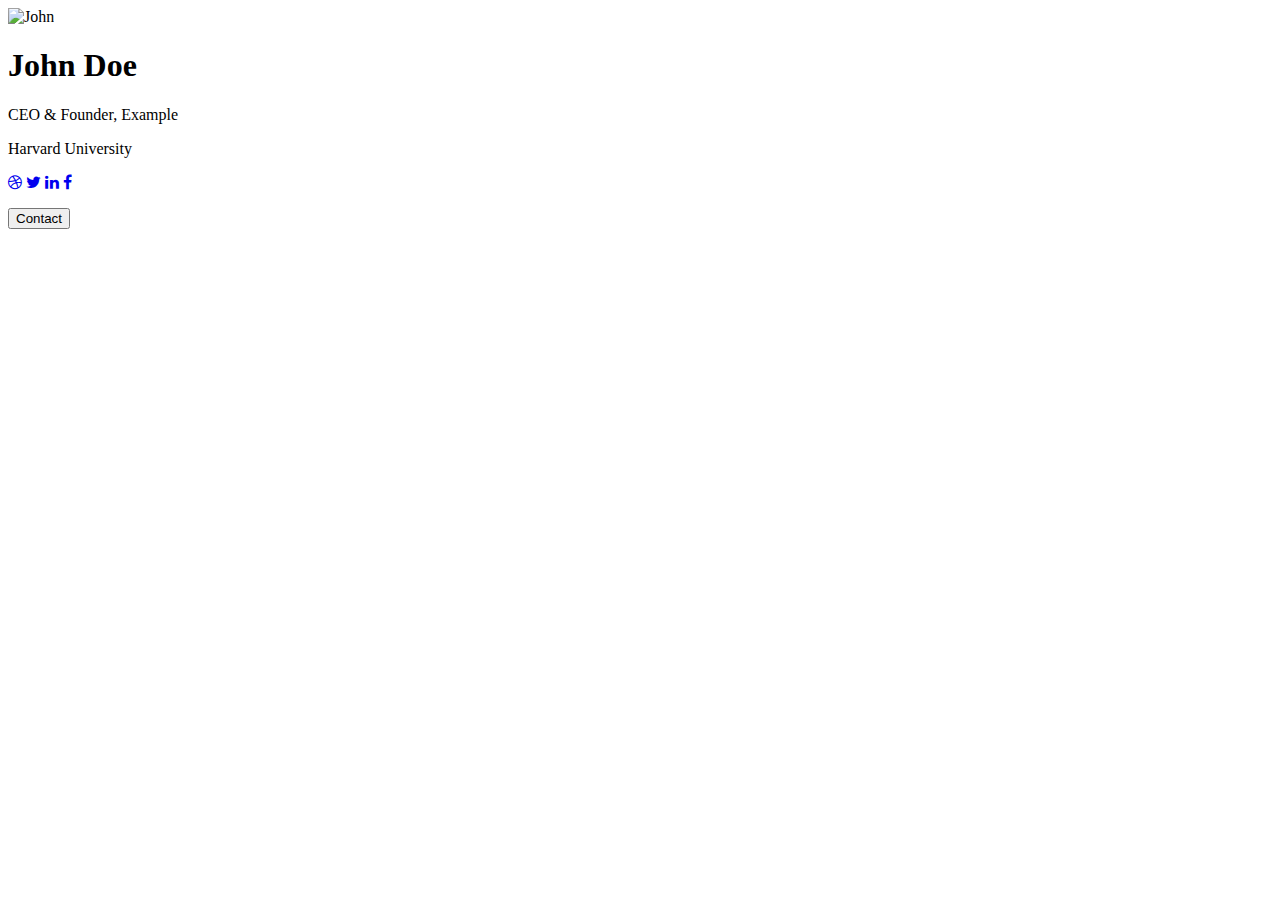
==== index.html @ a72157a6 "Update index.html" ====
<!DOCTYPE html>
<html>
<head>
  <!-- Add icon library -->
  <link rel="stylesheet" href="https://cdnjs.cloudflare.com/ajax/libs/font-awesome/4.7.0/css/font-awesome.min.css">
</head>
<body>
<div class="card">
  <img src="img.jpg" alt="John" style="width:100%">
  <h1>John Doe</h1>
  <p class="title">CEO & Founder, Example</p>
  <p>Harvard University</p>
  <a href="#"><i class="fa fa-dribbble"></i></a>
  <a href="#"><i class="fa fa-twitter"></i></a>
  <a href="#"><i class="fa fa-linkedin"></i></a>
  <a href="#"><i class="fa fa-facebook"></i></a>
  <p><button>Contact</button></p>
</div>
</body>
</html>
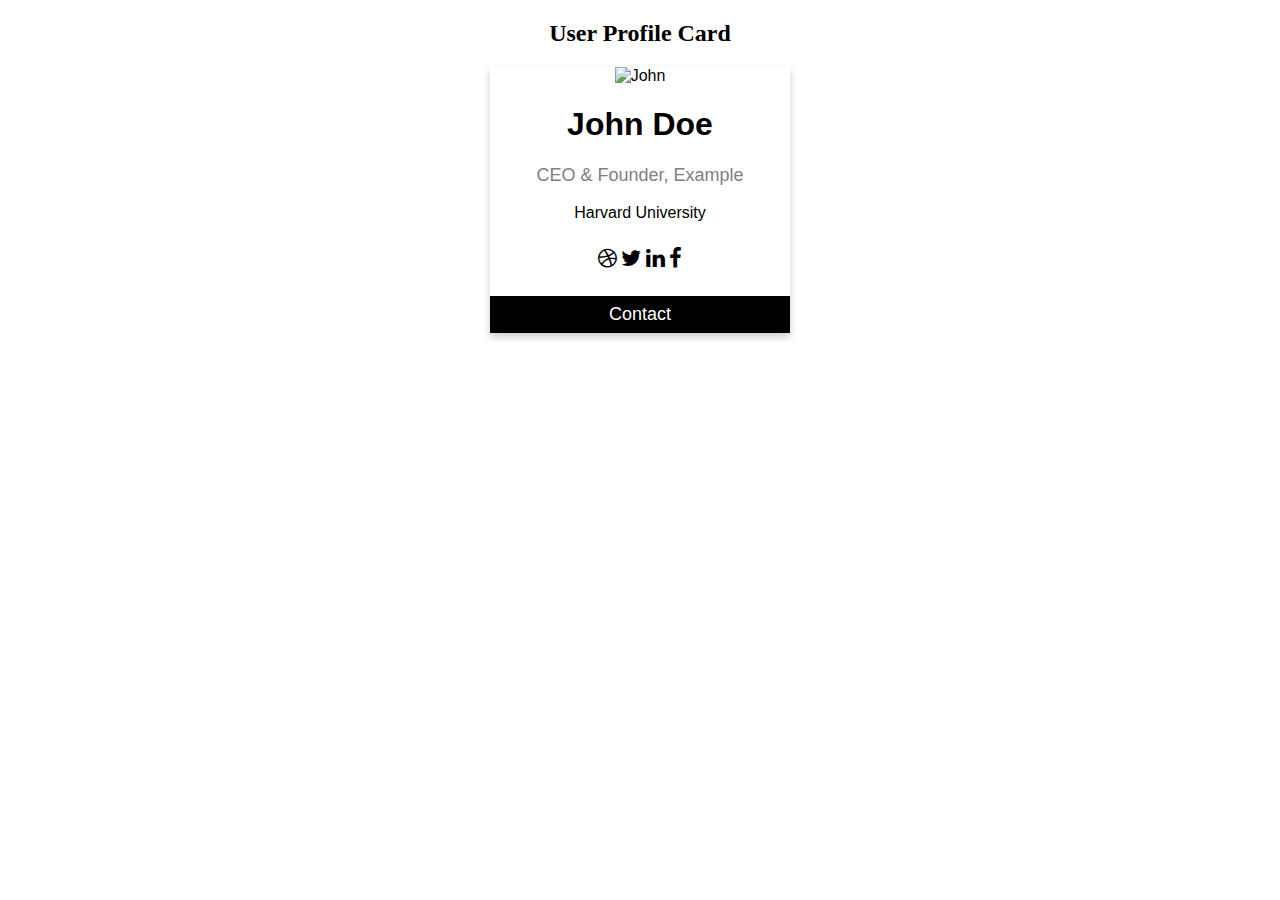
==== commit d287f971: "Update index.html" ====
--- a/index.html
+++ b/index.html
@@ -1,20 +1,63 @@
 <!DOCTYPE html>
 <html>
 <head>
-  <!-- Add icon library -->
-  <link rel="stylesheet" href="https://cdnjs.cloudflare.com/ajax/libs/font-awesome/4.7.0/css/font-awesome.min.css">
+<link rel="stylesheet" href="https://cdnjs.cloudflare.com/ajax/libs/font-awesome/4.7.0/css/font-awesome.min.css">
+<style>
+.card {
+  box-shadow: 0 4px 8px 0 rgba(0, 0, 0, 0.2);
+  max-width: 300px;
+  margin: auto;
+  text-align: center;
+  font-family: arial;
+}
+
+.title {
+  color: grey;
+  font-size: 18px;
+}
+
+button {
+  border: none;
+  outline: 0;
+  display: inline-block;
+  padding: 8px;
+  color: white;
+  background-color: #000;
+  text-align: center;
+  cursor: pointer;
+  width: 100%;
+  font-size: 18px;
+}
+
+a {
+  text-decoration: none;
+  font-size: 22px;
+  color: black;
+}
+
+button:hover, a:hover {
+  opacity: 0.7;
+}
+</style>
 </head>
 <body>
+
+<h2 style="text-align:center">User Profile Card</h2>
+
 <div class="card">
-  <img src="img.jpg" alt="John" style="width:100%">
+  <img src="/w3images/team2.jpg" alt="John" style="width:100%">
   <h1>John Doe</h1>
   <p class="title">CEO & Founder, Example</p>
   <p>Harvard University</p>
-  <a href="#"><i class="fa fa-dribbble"></i></a>
-  <a href="#"><i class="fa fa-twitter"></i></a>
-  <a href="#"><i class="fa fa-linkedin"></i></a>
-  <a href="#"><i class="fa fa-facebook"></i></a>
+  <div style="margin: 24px 0;">
+    <a href="#"><i class="fa fa-dribbble"></i></a> 
+    <a href="#"><i class="fa fa-twitter"></i></a>  
+    <a href="#"><i class="fa fa-linkedin"></i></a>  
+    <a href="#"><i class="fa fa-facebook"></i></a> 
+  </div>
   <p><button>Contact</button></p>
 </div>
+
 </body>
-</html> 
+</html>
+
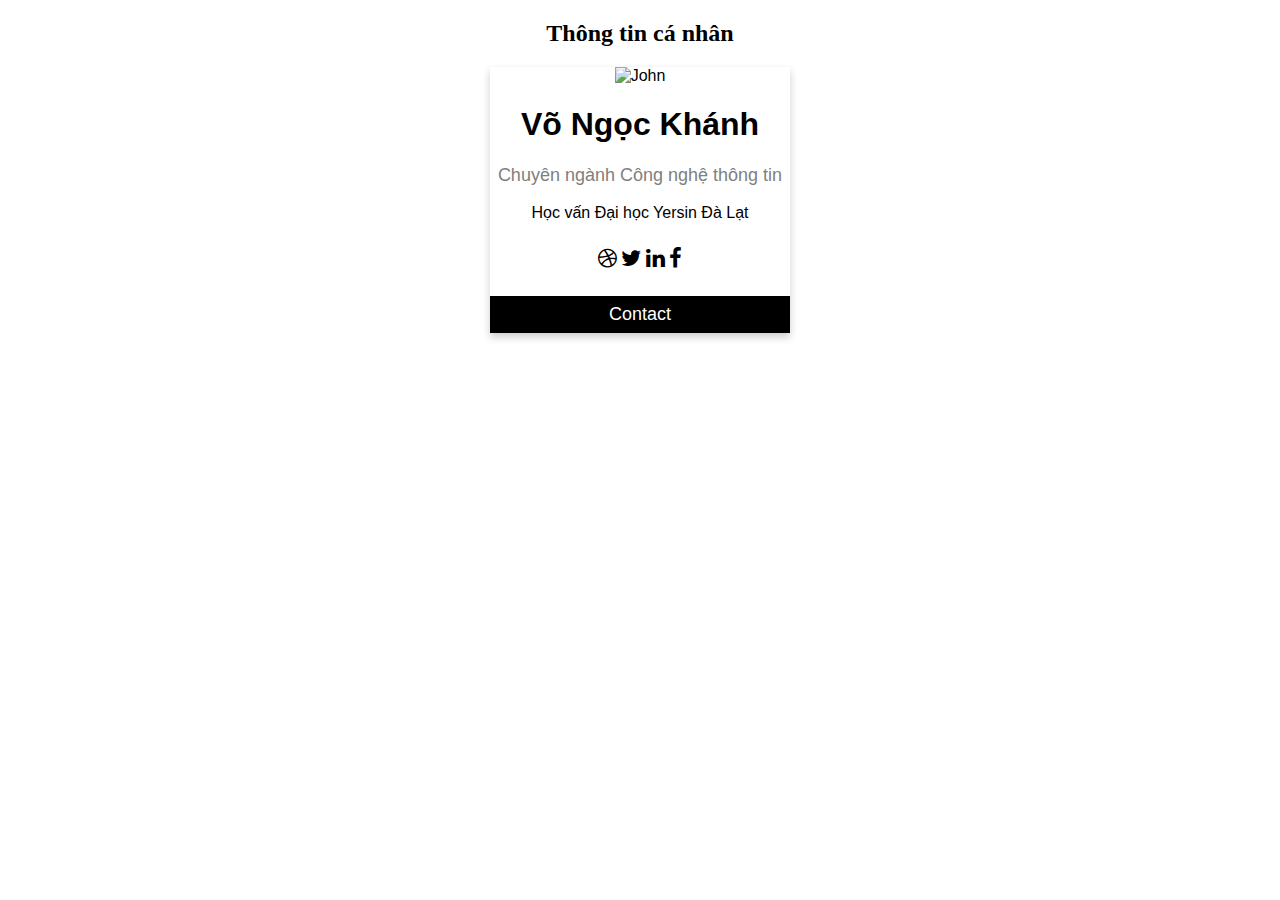
==== commit 2d253833: "Update index.html" ====
--- a/index.html
+++ b/index.html
@@ -42,13 +42,13 @@
 </head>
 <body>
 
-<h2 style="text-align:center">User Profile Card</h2>
+<h2 style="text-align:center">Thông tin cá nhân</h2>
 
 <div class="card">
   <img src="/w3images/team2.jpg" alt="John" style="width:100%">
-  <h1>John Doe</h1>
-  <p class="title">CEO & Founder, Example</p>
-  <p>Harvard University</p>
+  <h1>Võ Ngọc Khánh</h1>
+  <p class="title">Chuyên ngành Công nghệ thông tin</p>
+  <p>Học vấn Đại học Yersin Đà Lạt</p>
   <div style="margin: 24px 0;">
     <a href="#"><i class="fa fa-dribbble"></i></a> 
     <a href="#"><i class="fa fa-twitter"></i></a>  
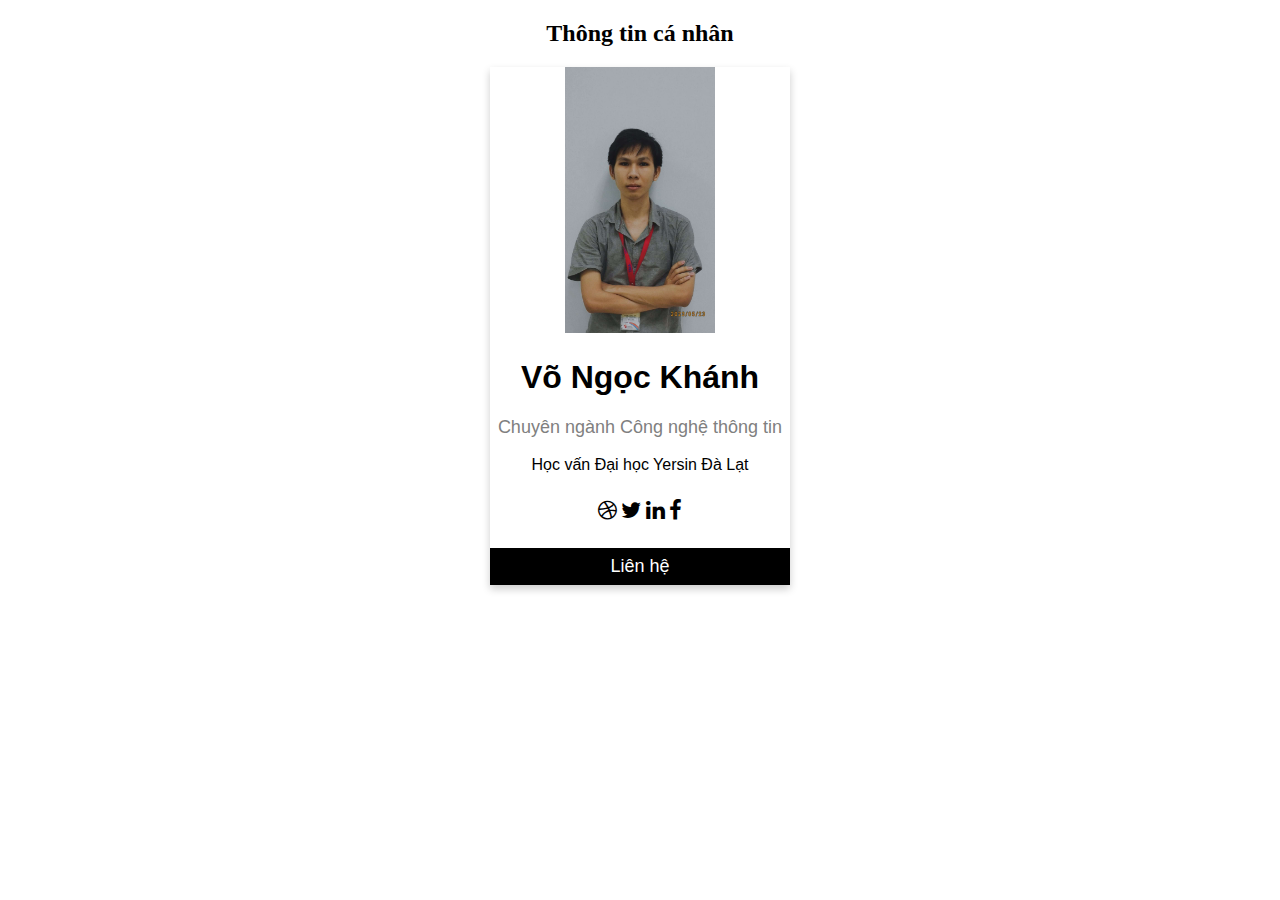
==== commit f6d0efbf: "ud" ====
--- a/index.html
+++ b/index.html
@@ -1,51 +1,15 @@
 <!DOCTYPE html>
 <html>
 <head>
-<link rel="stylesheet" href="https://cdnjs.cloudflare.com/ajax/libs/font-awesome/4.7.0/css/font-awesome.min.css">
-<style>
-.card {
-  box-shadow: 0 4px 8px 0 rgba(0, 0, 0, 0.2);
-  max-width: 300px;
-  margin: auto;
-  text-align: center;
-  font-family: arial;
-}
-
-.title {
-  color: grey;
-  font-size: 18px;
-}
-
-button {
-  border: none;
-  outline: 0;
-  display: inline-block;
-  padding: 8px;
-  color: white;
-  background-color: #000;
-  text-align: center;
-  cursor: pointer;
-  width: 100%;
-  font-size: 18px;
-}
-
-a {
-  text-decoration: none;
-  font-size: 22px;
-  color: black;
-}
-
-button:hover, a:hover {
-  opacity: 0.7;
-}
-</style>
+  <link rel="stylesheet" href="https://cdnjs.cloudflare.com/ajax/libs/font-awesome/4.7.0/css/font-awesome.min.css">
+  <link rel="stylesheet" href="css/index.css">
 </head>
 <body>
 
 <h2 style="text-align:center">Thông tin cá nhân</h2>
 
 <div class="card">
-  <img src="/w3images/team2.jpg" alt="John" style="width:100%">
+  <img src="img/image.png" alt="image" style="width:50%; height: 30%">
   <h1>Võ Ngọc Khánh</h1>
   <p class="title">Chuyên ngành Công nghệ thông tin</p>
   <p>Học vấn Đại học Yersin Đà Lạt</p>
@@ -55,7 +19,7 @@
     <a href="#"><i class="fa fa-linkedin"></i></a>  
     <a href="#"><i class="fa fa-facebook"></i></a> 
   </div>
-  <p><button>Contact</button></p>
+  <p><button>Liên hệ</button></p>
 </div>
 
 </body>
--- a/css/index.css
+++ b/css/index.css
@@ -0,0 +1,35 @@
+.card {
+    box-shadow: 0 4px 8px 0 rgba(0, 0, 0, 0.2);
+    max-width: 300px;
+    margin: auto;
+    text-align: center;
+    font-family: arial;
+  }
+  
+  .title {
+    color: grey;
+    font-size: 18px;
+  }
+  
+  button {
+    border: none;
+    outline: 0;
+    display: inline-block;
+    padding: 8px;
+    color: white;
+    background-color: #000;
+    text-align: center;
+    cursor: pointer;
+    width: 100%;
+    font-size: 18px;
+  }
+  
+  a {
+    text-decoration: none;
+    font-size: 22px;
+    color: black;
+  }
+  
+  button:hover, a:hover {
+    opacity: 0.7;
+  }
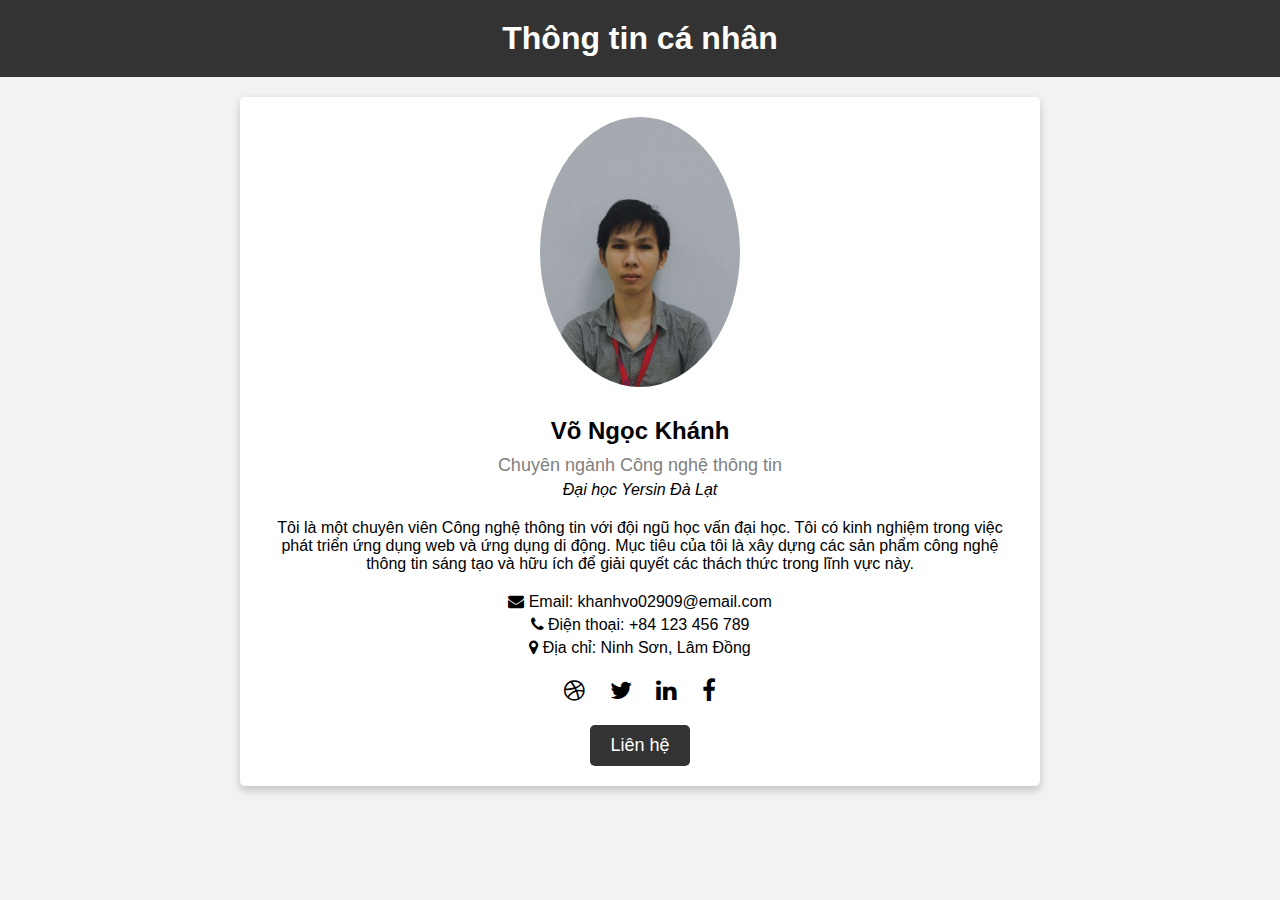
==== commit e4a5ce7a: "update" ====
--- a/index.html
+++ b/index.html
@@ -1,27 +1,42 @@
 <!DOCTYPE html>
-<html>
+<html lang="en">
 <head>
+  <meta charset="UTF-8">
+  <meta name="viewport" content="width=device-width, initial-scale=1.0">
+  <link rel="stylesheet" href="css/index.css">
   <link rel="stylesheet" href="https://cdnjs.cloudflare.com/ajax/libs/font-awesome/4.7.0/css/font-awesome.min.css">
-  <link rel="stylesheet" href="css/index.css">
+  <title>Thông tin cá nhân</title>
 </head>
 <body>
+  <header class="header">
+    <h1>Thông tin cá nhân</h1>
+  </header>
 
-<h2 style="text-align:center">Thông tin cá nhân</h2>
+  <div class="container">
+    <div class="profile-image">
+      <img src="img/image.png" alt="image">
+    </div>
+    <div class="info">
+      <h2 class="name">Võ Ngọc Khánh</h2>
+      <p class="title">Chuyên ngành Công nghệ thông tin</p>
+      <p class="education">Đại học Yersin Đà Lạt</p>
+      <p class="description">Tôi là một chuyên viên Công nghệ thông tin với đội ngũ học vấn đại học. Tôi có kinh nghiệm trong việc phát triển ứng dụng web và ứng dụng di động. Mục tiêu của tôi là xây dựng các sản phẩm công nghệ thông tin sáng tạo và hữu ích để giải quyết các thách thức trong lĩnh vực này.</p>
+    
+      <div class="contact">
+        <p><i class="fa fa-envelope"></i> Email: khanhvo02909@email.com</p>
+        <p><i class="fa fa-phone"></i> Điện thoại: +84 123 456 789</p>
+        <p><i class="fa fa-map-marker"></i> Địa chỉ: Ninh Sơn, Lâm Đồng</p>
+      </div>
 
-<div class="card">
-  <img src="img/image.png" alt="image" style="width:50%; height: 30%">
-  <h1>Võ Ngọc Khánh</h1>
-  <p class="title">Chuyên ngành Công nghệ thông tin</p>
-  <p>Học vấn Đại học Yersin Đà Lạt</p>
-  <div style="margin: 24px 0;">
-    <a href="#"><i class="fa fa-dribbble"></i></a> 
-    <a href="#"><i class="fa fa-twitter"></i></a>  
-    <a href="#"><i class="fa fa-linkedin"></i></a>  
-    <a href="#"><i class="fa fa-facebook"></i></a> 
+      <div class="social-icons">
+        <a href="#"><i class="fa fa-dribbble"></i></a>
+        <a href="#"><i class="fa fa-twitter"></i></a>
+        <a href="#"><i class="fa fa-linkedin"></i></a>
+        <a href="#"><i class="fa fa-facebook"></i></a>
+      </div>
+
+      <button class="contact-button">Liên hệ</button>
+    </div>
   </div>
-  <p><button>Liên hệ</button></p>
-</div>
-
 </body>
 </html>
-
--- a/css/index.css
+++ b/css/index.css
@@ -1,35 +1,125 @@
-.card {
-    box-shadow: 0 4px 8px 0 rgba(0, 0, 0, 0.2);
-    max-width: 300px;
-    margin: auto;
-    text-align: center;
-    font-family: arial;
-  }
-  
-  .title {
-    color: grey;
-    font-size: 18px;
-  }
-  
-  button {
-    border: none;
-    outline: 0;
-    display: inline-block;
-    padding: 8px;
-    color: white;
-    background-color: #000;
-    text-align: center;
-    cursor: pointer;
-    width: 100%;
-    font-size: 18px;
-  }
-  
-  a {
-    text-decoration: none;
-    font-size: 22px;
-    color: black;
-  }
-  
-  button:hover, a:hover {
-    opacity: 0.7;
-  }
+/* Reset some default styles */
+* {
+  margin: 0;
+  padding: 0;
+  box-sizing: border-box;
+}
+
+body {
+  font-family: Arial, sans-serif;
+  background-color: #f2f2f2;
+}
+
+.header {
+  background-color: #333;
+  color: #fff;
+  text-align: center;
+  padding: 20px;
+}
+
+.container {
+  max-width: 800px;
+  margin: 20px auto;
+  padding: 20px;
+  background-color: #fff;
+  box-shadow: 0 4px 8px 0 rgba(0, 0, 0, 0.2);
+  border-radius: 5px;
+  display: flex;
+  flex-direction: column;
+  align-items: center;
+  text-align: center;
+}
+
+.profile-image {
+  width: 200px;
+  height: 270px;
+  overflow: hidden;
+  border-radius: 50%;
+  margin-bottom: 20px;
+  transition: transform 0.3s ease-in-out;
+}
+
+.profile-image img {
+  width: 100%;
+  height: auto;
+  object-fit: cover;
+}
+
+.name {
+  font-size: 24px;
+  margin: 10px 0;
+  transition: color 0.3s ease-in-out;
+}
+
+.title {
+  color: grey;
+  font-size: 18px;
+  transition: color 0.3s ease-in-out;
+}
+
+.education {
+  font-style: italic;
+  margin: 5px 0;
+  transition: color 0.3s ease-in-out;
+}
+
+.description {
+  margin-top: 20px;
+  font-size: 16px;
+  transition: color 0.3s ease-in-out;
+}
+
+.contact {
+  margin-top: 20px;
+}
+
+.contact p {
+  font-size: 16px;
+  margin: 5px 0;
+  transition: color 0.3s ease-in-out;
+}
+
+.social-icons {
+  margin-top: 20px;
+}
+
+.social-icons a {
+  text-decoration: none;
+  font-size: 24px;
+  color: black;
+  margin: 0 10px;
+  transition: color 0.3s ease-in-out;
+}
+
+.contact-button {
+  border: none;
+  outline: 0;
+  padding: 10px 20px;
+  color: white;
+  background-color: #333;
+  text-align: center;
+  cursor: pointer;
+  font-size: 18px;
+  border-radius: 5px;
+  margin-top: 20px;
+  transition: background-color 0.3s ease-in-out;
+}
+
+/* Hover effects */
+.profile-image:hover {
+  transform: scale(1.1); /* Khi rê chuột qua ảnh, phóng to ảnh lên 10% */
+}
+
+.name:hover,
+.title:hover,
+.education:hover,
+.description:hover,
+.contact p:hover,
+.social-icons a:hover,
+.contact-button:hover {
+  color: #333; /* Khi rê chuột qua các phần tử văn bản, thay đổi màu sắc thành màu đen */
+}
+
+.contact-button:hover {
+  background-color: #555; /* Khi rê chuột qua nút "Liên hệ", thay đổi màu nền thành màu xám đậm */
+}
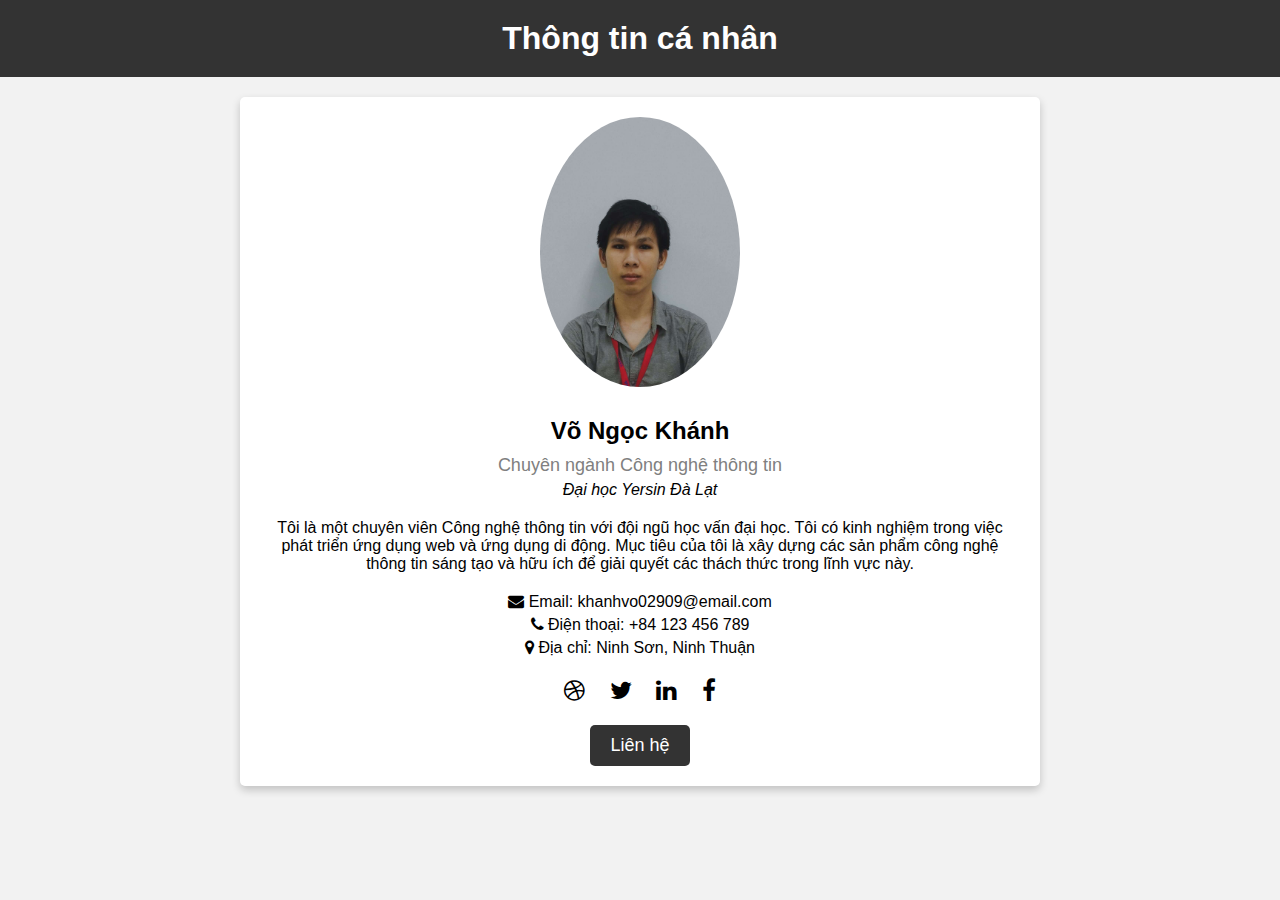
==== commit 817735d8: "ud" ====
--- a/index.html
+++ b/index.html
@@ -25,7 +25,7 @@
       <div class="contact">
         <p><i class="fa fa-envelope"></i> Email: khanhvo02909@email.com</p>
         <p><i class="fa fa-phone"></i> Điện thoại: +84 123 456 789</p>
-        <p><i class="fa fa-map-marker"></i> Địa chỉ: Ninh Sơn, Lâm Đồng</p>
+        <p><i class="fa fa-map-marker"></i> Địa chỉ: Ninh Sơn, Ninh Thuận</p>
       </div>
 
       <div class="social-icons">
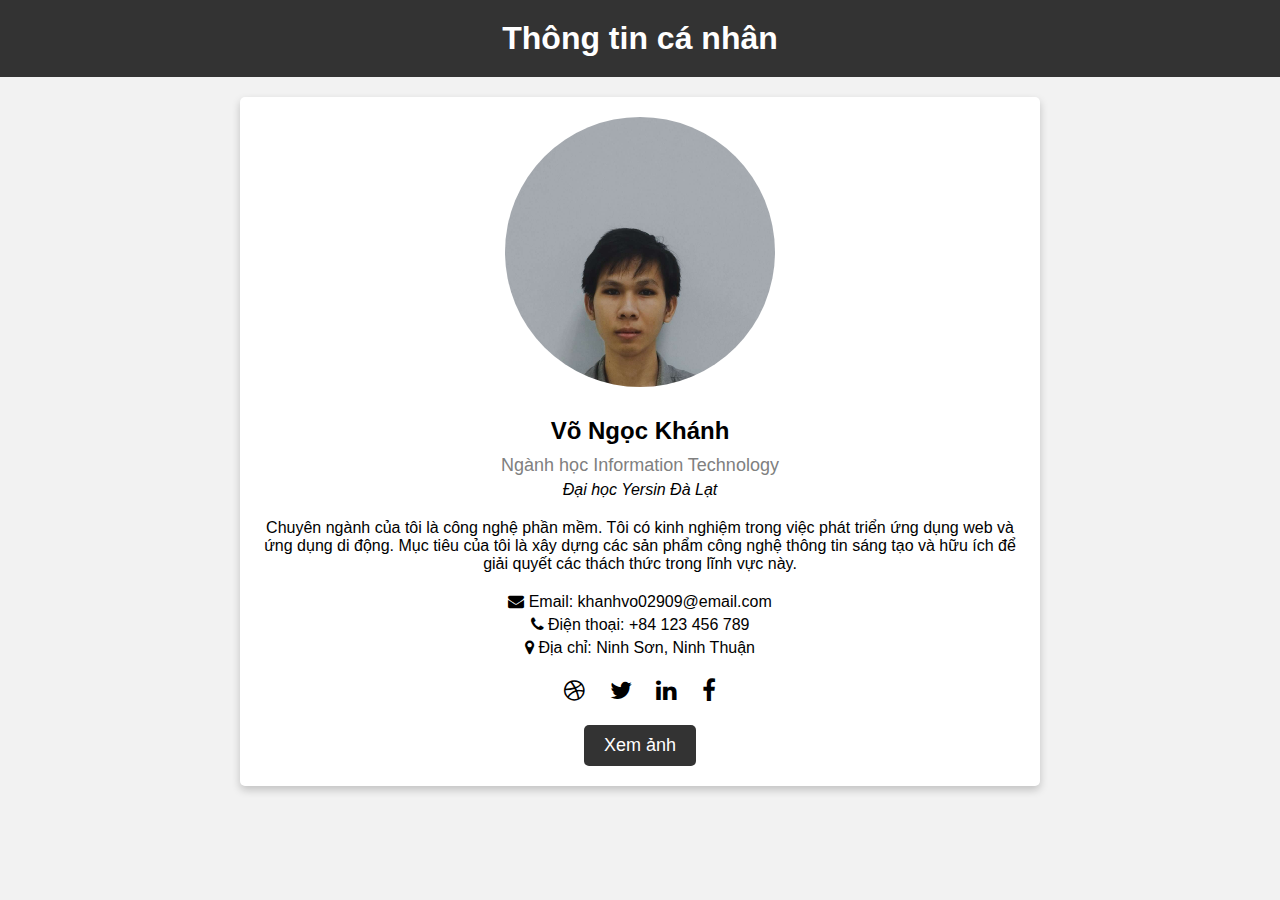
==== commit d0a13c01: "img" ====
--- a/index.html
+++ b/index.html
@@ -18,9 +18,9 @@
     </div>
     <div class="info">
       <h2 class="name">Võ Ngọc Khánh</h2>
-      <p class="title">Chuyên ngành Công nghệ thông tin</p>
+      <p class="title">Ngành học Information Technology</p>
       <p class="education">Đại học Yersin Đà Lạt</p>
-      <p class="description">Tôi là một chuyên viên Công nghệ thông tin với đội ngũ học vấn đại học. Tôi có kinh nghiệm trong việc phát triển ứng dụng web và ứng dụng di động. Mục tiêu của tôi là xây dựng các sản phẩm công nghệ thông tin sáng tạo và hữu ích để giải quyết các thách thức trong lĩnh vực này.</p>
+      <p class="description">Chuyên ngành của tôi là công nghệ phần mềm. Tôi có kinh nghiệm trong việc phát triển ứng dụng web và ứng dụng di động. Mục tiêu của tôi là xây dựng các sản phẩm công nghệ thông tin sáng tạo và hữu ích để giải quyết các thách thức trong lĩnh vực này.</p>
     
       <div class="contact">
         <p><i class="fa fa-envelope"></i> Email: khanhvo02909@email.com</p>
@@ -35,7 +35,7 @@
         <a href="#"><i class="fa fa-facebook"></i></a>
       </div>
 
-      <button class="contact-button">Liên hệ</button>
+      <button class="contact-button" onclick="window.location.href='image.html'">Xem ảnh</button>
     </div>
   </div>
 </body>
--- a/css/index.css
+++ b/css/index.css
@@ -31,7 +31,7 @@
 }
 
 .profile-image {
-  width: 200px;
+  width: 270px;
   height: 270px;
   overflow: hidden;
   border-radius: 50%;
